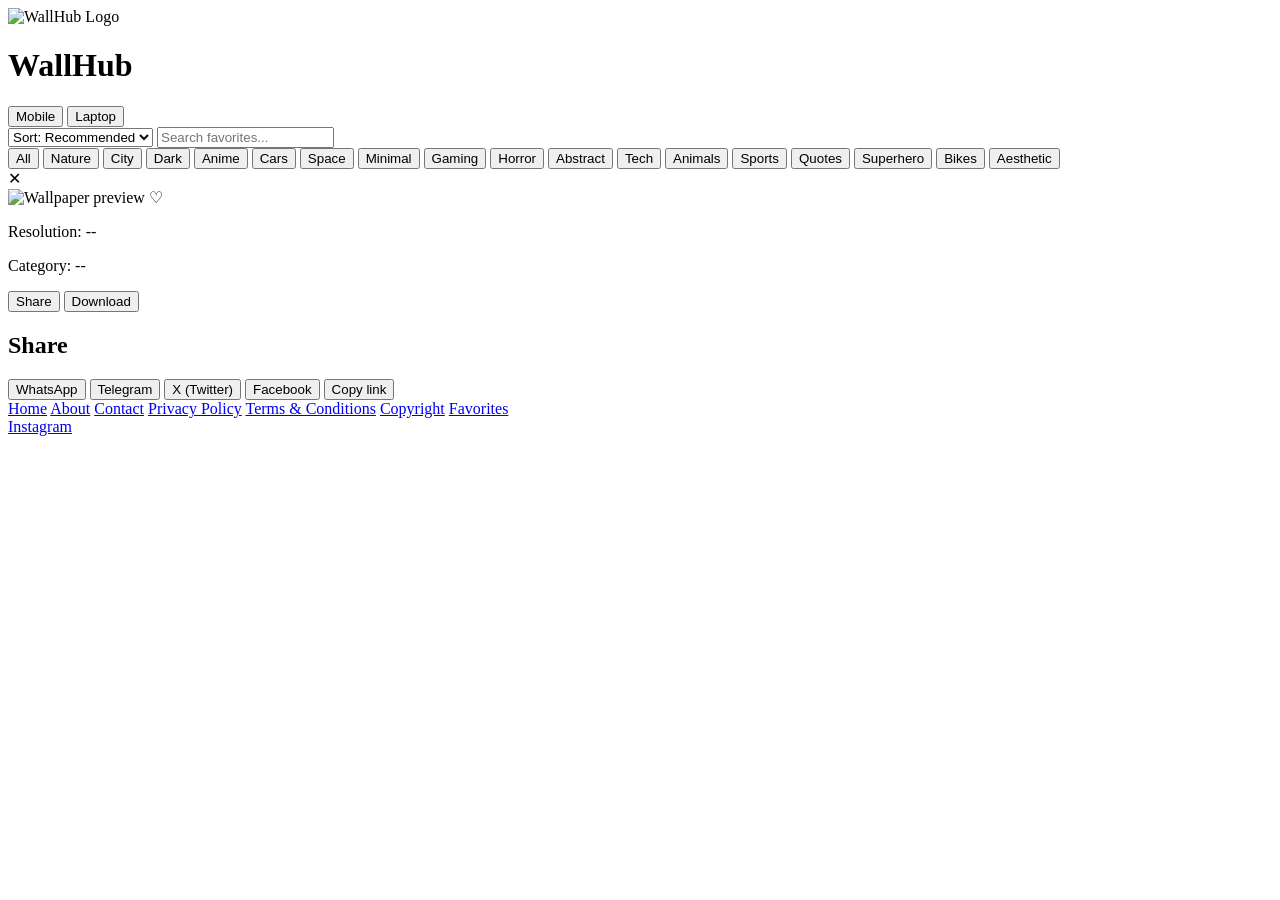
==== WallHub/pages/favorites.html @ d25a2101 "Add files via upload" ====
<!DOCTYPE html>
<html>
<head>
  <title>Favorites - WallHub</title>

  <meta name="viewport" content="width=device-width, initial-scale=1.0">

  <link rel="stylesheet" href="style.css">
  <link rel="stylesheet" href="mobile-layer.css">
  <link href="https://fonts.googleapis.com/css2?family=Poppins:wght@600;700&display=swap" rel="stylesheet">
  <script async src="https://pagead2.googlesyndication.com/pagead/js/adsbygoogle.js?client=ca-pub-6748886660799619"
     crossorigin="anonymous"></script>
</head>
<body class="mobile favorites-page loading">
  <div id="menuBtn" class="menu-icon" aria-label="Toggle menu" role="button" tabindex="0" aria-expanded="false">
    <span></span>
  </div>

  <div class="header">
    <div class="header-top">
      <div class="logo-box">
        <img src="assets/logo.png" class="logo" alt="WallHub Logo">
        <h1>WallHub</h1>
      </div>

      <div class="top-controls">
        <div class="device-toggle" id="deviceToggle">
          <button type="button" class="device-btn active" data-device="mobile">Mobile</button>
          <button type="button" class="device-btn" data-device="desktop">Laptop</button>
        </div>
      </div>
    </div>

    <div class="search-row">
      <select id="sortSelect" aria-label="Sort wallpapers">
        <option value="">Sort: Recommended</option>
        <option value="new">Newest</option>
        <option value="old">Oldest</option>
      </select>
      <input type="text" id="search" placeholder="Search favorites..." aria-label="Search favorites">
    </div>

    <div class="categories" id="categoriesBar">
      <button type="button" class="active" data-category="all">All</button>
      <button type="button" data-category="nature">Nature</button>
      <button type="button" data-category="city">City</button>
      <button type="button" data-category="dark">Dark</button>
      <button type="button" data-category="anime">Anime</button>
      <button type="button" data-category="cars">Cars</button>
      <button type="button" data-category="space">Space</button>
      <button type="button" data-category="minimal">Minimal</button>
      <button type="button" data-category="gaming">Gaming</button>
      <button type="button" data-category="horror">Horror</button>
      <button type="button" data-category="abstract">Abstract</button>
      <button type="button" data-category="tech">Tech</button>
      <button type="button" data-category="animals">Animals</button>
      <button type="button" data-category="sports">Sports</button>
      <button type="button" data-category="quotes">Quotes</button>
      <button type="button" data-category="superhero">Superhero</button>
      <button type="button" data-category="bikes">Bikes</button>
      <button type="button" data-category="aesthetic">Aesthetic</button>
    </div>
  </div>

  <div id="favoritesEmptyState" class="favorites-empty" hidden>
    <div class="favorites-empty-inner">
      <p class="favorites-empty-title">No favorites yet</p>
      <p class="favorites-empty-sub">Start liking wallpapers ❤️</p>
      <a href="index.html" class="favorites-empty-link">Browse wallpapers</a>
    </div>
  </div>

  <div id="wallpapers" class="grid"></div>

  <div id="popup" class="popup">
    <span onclick="closePopup()" class="closeBtn">✕</span>
    <div class="popup-inner">
      <div class="popup-img-box">
        <img id="popupImg" alt="Wallpaper preview">
        <span id="popupHeart">♡</span>
      </div>
      <div class="popup-meta">
        <p id="popupResolution">Resolution: --</p>
        <p id="popupCategory">Category: --</p>
      </div>
      <div class="popup-actions">
        <button type="button" id="shareBtn" class="share-btn" aria-label="Share wallpaper">Share</button>
        <button type="button" id="downloadBtn">Download</button>
      </div>
    </div>

    <div id="shareSheet" class="share-sheet" aria-hidden="true">
      <div class="share-sheet__backdrop" data-share-close tabindex="-1"></div>
      <div class="share-sheet__panel" role="dialog" aria-modal="true" aria-labelledby="shareSheetTitle">
        <div class="share-sheet__handle" aria-hidden="true"></div>
        <h2 id="shareSheetTitle" class="share-sheet__title">Share</h2>
        <div class="share-sheet__grid">
          <button type="button" class="share-sheet__opt" data-share="whatsapp">WhatsApp</button>
          <button type="button" class="share-sheet__opt" data-share="telegram">Telegram</button>
          <button type="button" class="share-sheet__opt" data-share="twitter">X (Twitter)</button>
          <button type="button" class="share-sheet__opt" data-share="facebook">Facebook</button>
          <button type="button" class="share-sheet__opt share-sheet__opt--wide" data-share="copy">Copy link</button>
        </div>
      </div>
    </div>
  </div>

  <div id="sidePanel" class="menu">

  <a href="index.html">Home</a>
  <a href="pages/about.html">About</a>
  <a href="pages/contact.html">Contact</a>
  <a href="pages/privacy.html">Privacy Policy</a>
  <a href="pages/terms.html">Terms & Conditions</a>
  <a href="pages/copyright.html">Copyright</a>
  <a href="favorites.html" aria-current="page">Favorites</a>

  <div class="social">
    <a href="https://www.instagram.com/realwallhub/" target="_blank"> Instagram</a>
  </div>

</div>

 <script src="data/wallpapers.js"></script>
<script src="script.js"></script>
<script src="mobile-mode.js"></script>

</body>
</html>
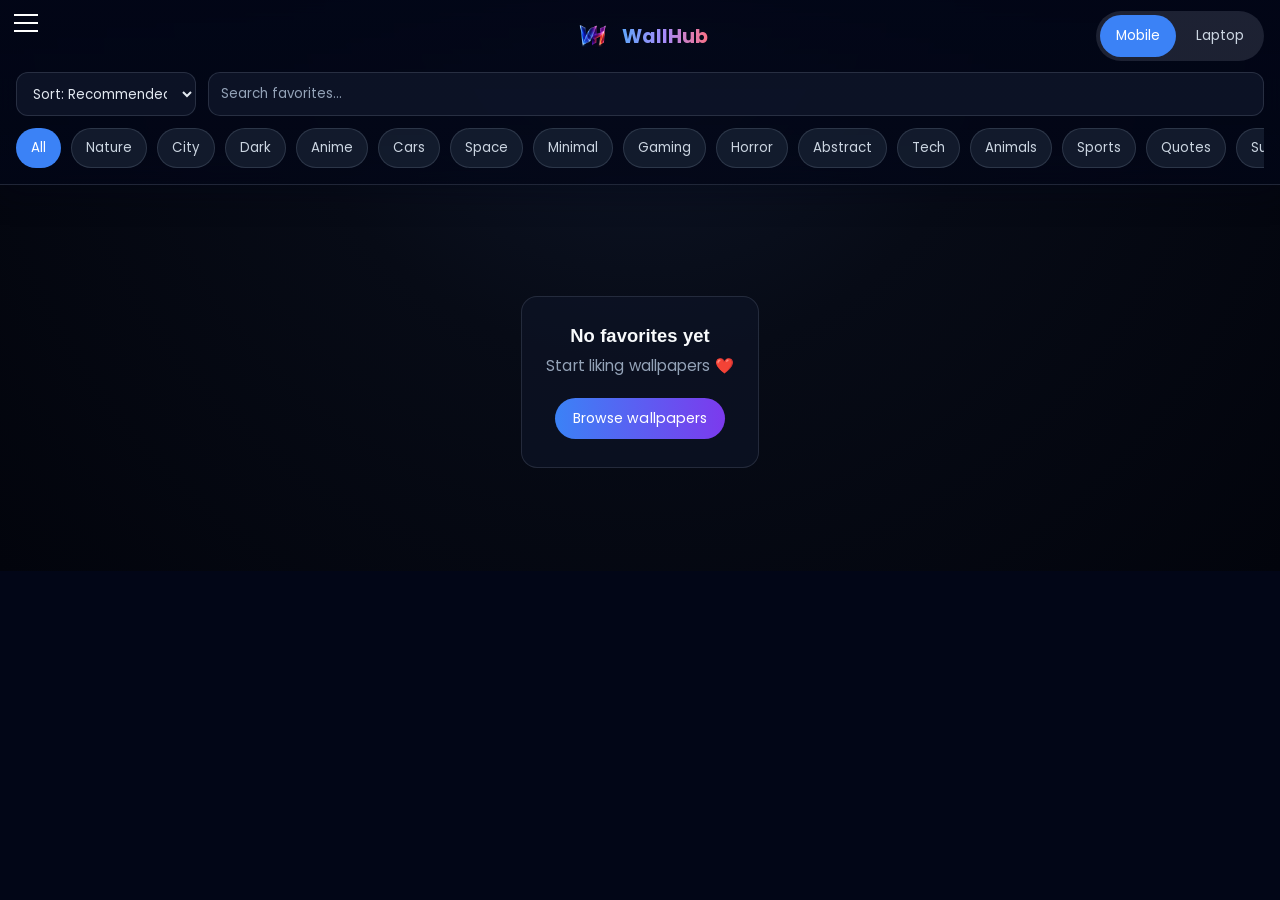
==== commit 9b61186f: "Update favorites.html" ====
--- a/WallHub/pages/favorites.html
+++ b/WallHub/pages/favorites.html
@@ -5,8 +5,8 @@
 
   <meta name="viewport" content="width=device-width, initial-scale=1.0">
 
-  <link rel="stylesheet" href="style.css">
-  <link rel="stylesheet" href="mobile-layer.css">
+  <link rel="stylesheet" href="../style.css">
+  <link rel="stylesheet" href="../mobile-layer.css">
   <link href="https://fonts.googleapis.com/css2?family=Poppins:wght@600;700&display=swap" rel="stylesheet">
   <script async src="https://pagead2.googlesyndication.com/pagead/js/adsbygoogle.js?client=ca-pub-6748886660799619"
      crossorigin="anonymous"></script>
@@ -19,7 +19,7 @@
   <div class="header">
     <div class="header-top">
       <div class="logo-box">
-        <img src="assets/logo.png" class="logo" alt="WallHub Logo">
+        <img src="../assets/logo.png" class="logo" alt="WallHub Logo">
         <h1>WallHub</h1>
       </div>
 
@@ -66,7 +66,7 @@
     <div class="favorites-empty-inner">
       <p class="favorites-empty-title">No favorites yet</p>
       <p class="favorites-empty-sub">Start liking wallpapers ❤️</p>
-      <a href="index.html" class="favorites-empty-link">Browse wallpapers</a>
+      <a href="../index.html" class="favorites-empty-link">Browse wallpapers</a>
     </div>
   </div>
 
@@ -107,12 +107,12 @@
 
   <div id="sidePanel" class="menu">
 
-  <a href="index.html">Home</a>
-  <a href="pages/about.html">About</a>
-  <a href="pages/contact.html">Contact</a>
-  <a href="pages/privacy.html">Privacy Policy</a>
-  <a href="pages/terms.html">Terms & Conditions</a>
-  <a href="pages/copyright.html">Copyright</a>
+  <a href="../index.html">Home</a>
+  <a href="about.html">About</a>
+  <a href="contact.html">Contact</a>
+  <a href="privacy.html">Privacy Policy</a>
+  <a href="terms.html">Terms & Conditions</a>
+  <a href="copyright.html">Copyright</a>
   <a href="favorites.html" aria-current="page">Favorites</a>
 
   <div class="social">
@@ -121,9 +121,9 @@
 
 </div>
 
- <script src="data/wallpapers.js"></script>
-<script src="script.js"></script>
-<script src="mobile-mode.js"></script>
+ <script src="../data/wallpapers.js"></script>
+<script src="../script.js"></script>
+<script src="../mobile-mode.js"></script>
 
 </body>
 </html>
--- a/WallHub/style.css
+++ b/WallHub/style.css
@@ -0,0 +1,1005 @@
+* {
+  margin: 0;
+  padding: 0;
+  box-sizing: border-box;
+  font-family: "Poppins", sans-serif;
+}
+
+html {
+  scroll-behavior: smooth;
+  background-color: #020617;
+}
+
+body {
+  background: linear-gradient(135deg, #0b1220, #020617);
+  color: #f8fafc;
+  overflow-x: hidden;
+  transition: opacity 0.28s ease, visibility 0.28s ease;
+}
+
+/* Hide main shell until app JS finishes init (avoids FOUC / layout flash) */
+body.loading {
+  visibility: hidden;
+  opacity: 0;
+}
+
+body.popup-open {
+  overflow: hidden;
+}
+
+.header {
+  position: sticky;
+  top: 0;
+  z-index: 1000;
+  width: 100%;
+  background: rgba(2, 6, 23, 0.88);
+  backdrop-filter: blur(12px);
+  border-bottom: 1px solid rgba(148, 163, 184, 0.14);
+  padding: 12px 16px 10px;
+}
+
+.header-top {
+  display: flex;
+  justify-content: center;
+  align-items: center;
+  position: relative;
+  min-height: 48px;
+  padding: 0 64px;
+  gap: 12px;
+}
+
+.logo-box {
+  position: absolute;
+  left: 50%;
+  transform: translateX(-50%);
+  display: flex;
+  align-items: center;
+  gap: 8px;
+}
+
+.logo {
+  width: 42px;
+  height: 42px;
+  object-fit: contain;
+}
+
+.logo-box h1 {
+  font-size: 1.2rem;
+  background: linear-gradient(90deg, #60a5fa, #a78bfa, #fb7185);
+  background-clip: text;
+  -webkit-background-clip: text;
+  color: transparent;
+}
+
+.top-controls {
+  display: flex;
+  align-items: center;
+  position: absolute;
+  right: 0;
+}
+
+.device-toggle {
+  display: inline-flex;
+  align-items: center;
+  padding: 4px;
+  background: rgba(148, 163, 184, 0.18);
+  border-radius: 999px;
+  gap: 4px;
+}
+
+.device-btn {
+  border: none;
+  border-radius: 999px;
+  background: transparent;
+  color: #cbd5e1;
+  padding: 10px 16px;
+  font-size: 0.86rem;
+  cursor: pointer;
+  min-height: 42px;
+  transition: background 0.22s ease, color 0.22s ease, transform 0.2s ease;
+}
+
+.device-btn.active {
+  background: #3b82f6;
+  color: #fff;
+}
+
+.device-btn:active {
+  transform: scale(0.97);
+}
+
+.search-row {
+  margin-top: 12px;
+  display: grid;
+  grid-template-columns: 180px minmax(0, 1fr);
+  gap: 10px;
+}
+
+#sortSelect,
+#search {
+  width: 100%;
+  min-height: 44px;
+  border-radius: 12px;
+  border: 1px solid rgba(148, 163, 184, 0.25);
+  background: rgba(255, 255, 255, 0.05);
+  color: #e2e8f0;
+  padding: 10px 12px;
+  outline: none;
+}
+
+#sortSelect option {
+  color: #0f172a;
+}
+
+#search::placeholder {
+  color: #94a3b8;
+}
+
+.categories {
+  margin-top: 12px;
+  display: flex;
+  gap: 8px;
+  overflow-x: auto;
+  scrollbar-width: thin;
+  padding-bottom: 4px;
+}
+
+.categories button {
+  border: 1px solid rgba(148, 163, 184, 0.22);
+  background: rgba(30, 41, 59, 0.8);
+  color: #e2e8f0;
+  border-radius: 999px;
+  cursor: pointer;
+  flex: 0 0 auto;
+  min-height: 40px;
+  padding: 9px 14px;
+  transition: transform 0.2s ease, background 0.2s ease, border-color 0.2s ease;
+}
+
+.categories button:hover {
+  background: rgba(59, 130, 246, 0.25);
+}
+
+.categories button:active {
+  transform: scale(0.97);
+}
+
+.categories button.active {
+  background: #3b82f6;
+  border-color: transparent;
+  color: #fff;
+}
+
+.wallpaper {
+  position: relative;
+  border-radius: 16px;
+  padding: 8px;
+  background: rgba(255, 255, 255, 0.04);
+  border: 1px solid rgba(148, 163, 184, 0.18);
+  overflow: hidden;
+  transition: transform 0.22s ease, box-shadow 0.22s ease;
+}
+
+.wallpaper img {
+  width: 100%;
+  height: 100%;
+  border-radius: 12px;
+  object-fit: cover;
+  display: block;
+  cursor: pointer;
+}
+
+.wallpaper[data-device="mobile"] {
+  aspect-ratio: 9 / 16;
+}
+
+.wallpaper[data-device="desktop"] {
+  aspect-ratio: 16 / 9;
+}
+
+@media (hover: hover) and (pointer: fine) {
+  .wallpaper:hover {
+    transform: translateY(-3px);
+    box-shadow: 0 12px 24px rgba(0, 0, 0, 0.25);
+  }
+}
+
+.heart {
+  position: absolute;
+  top: 16px;
+  right: 16px;
+  border: none;
+  background: rgba(2, 6, 23, 0.75);
+  color: #fff;
+  border-radius: 999px;
+  width: 34px;
+  height: 34px;
+  cursor: pointer;
+  display: inline-flex;
+  align-items: center;
+  justify-content: center;
+}
+
+.heart:active {
+  transform: scale(0.94);
+}
+
+/* Infinite scroll (replaces Load More) */
+.infinite-scroll-footer {
+  width: 100%;
+  max-width: 100%;
+  padding: 8px 16px 28px;
+  box-sizing: border-box;
+}
+
+.scroll-sentinel {
+  width: 100%;
+  height: 1px;
+  pointer-events: none;
+}
+
+.infinite-status {
+  text-align: center;
+  font-size: 0.86rem;
+  color: #94a3b8;
+  padding: 14px 12px 8px;
+  min-height: 1.25em;
+  transition: opacity 0.2s ease;
+}
+
+.infinite-status[hidden] {
+  display: none !important;
+}
+
+.infinite-status--loading {
+  color: #cbd5e1;
+}
+
+.infinite-status--end {
+  color: #64748b;
+  font-size: 0.82rem;
+}
+
+.popup {
+  position: fixed;
+  inset: 0;
+  background: rgba(2, 6, 23, 0.95);
+  display: none;
+  align-items: center;
+  justify-content: center;
+  z-index: 17000;
+  padding: 20px;
+}
+
+.popup-inner {
+  width: min(96vw, 900px);
+  max-height: 92vh;
+  overflow: auto;
+  border-radius: 16px;
+  border: 1px solid rgba(148, 163, 184, 0.2);
+  background: rgba(15, 23, 42, 0.85);
+  padding: 16px;
+}
+
+.popup-img-box {
+  position: relative;
+}
+
+#popupImg {
+  width: 100%;
+  max-height: 70vh;
+  object-fit: contain;
+  border-radius: 12px;
+  background: #000;
+}
+
+#popupHeart {
+  position: absolute;
+  top: 10px;
+  right: 10px;
+  width: 36px;
+  height: 36px;
+  display: inline-flex;
+  align-items: center;
+  justify-content: center;
+  border-radius: 999px;
+  background: rgba(2, 6, 23, 0.7);
+  cursor: pointer;
+}
+
+.popup-meta {
+  margin-top: 12px;
+  color: #cbd5e1;
+  display: grid;
+  gap: 4px;
+}
+
+.popup-actions {
+  display: flex;
+  flex-wrap: wrap;
+  gap: 10px;
+  margin-top: 12px;
+  align-items: stretch;
+}
+
+.popup-actions .share-btn,
+.popup-actions #downloadBtn {
+  flex: 1;
+  min-width: 120px;
+  margin-top: 0;
+}
+
+.share-btn {
+  border: 1px solid rgba(148, 163, 184, 0.35);
+  border-radius: 12px;
+  min-height: 44px;
+  padding: 10px 18px;
+  background: rgba(30, 41, 59, 0.85);
+  color: #e2e8f0;
+  cursor: pointer;
+  font-family: inherit;
+  font-size: 0.9rem;
+  font-weight: 600;
+  transition: background 0.2s ease, border-color 0.2s ease, transform 0.15s ease;
+}
+
+.share-btn:hover {
+  background: rgba(51, 65, 85, 0.9);
+  border-color: rgba(96, 165, 250, 0.45);
+}
+
+.share-btn:active {
+  transform: scale(0.98);
+}
+
+#downloadBtn {
+  border: none;
+  border-radius: 12px;
+  min-height: 44px;
+  padding: 10px 18px;
+  background: #3b82f6;
+  color: #fff;
+  cursor: pointer;
+  font-family: inherit;
+  font-size: 0.9rem;
+  font-weight: 600;
+}
+
+/* Share sheet (bottom sheet on mobile, centered on desktop) */
+.share-sheet {
+  position: fixed;
+  inset: 0;
+  z-index: 17500;
+  display: flex;
+  align-items: flex-end;
+  justify-content: center;
+  pointer-events: none;
+  visibility: hidden;
+  opacity: 0;
+  transition: opacity 0.28s ease, visibility 0.28s ease;
+}
+
+.share-sheet.share-sheet--open {
+  pointer-events: auto;
+  visibility: visible;
+  opacity: 1;
+}
+
+.share-sheet__backdrop {
+  position: absolute;
+  inset: 0;
+  background: rgba(2, 6, 23, 0.55);
+  cursor: pointer;
+}
+
+.share-sheet__panel {
+  position: relative;
+  width: 100%;
+  max-width: 440px;
+  max-height: min(85vh, 520px);
+  overflow-y: auto;
+  padding: 12px 16px 20px;
+  background: linear-gradient(180deg, #0f172a, #020617);
+  border: 1px solid rgba(148, 163, 184, 0.2);
+  border-radius: 20px 20px 0 0;
+  box-shadow: 0 -12px 40px rgba(0, 0, 0, 0.45);
+  transform: translateY(100%);
+  transition: transform 0.32s cubic-bezier(0.32, 0.72, 0, 1);
+}
+
+.share-sheet--open .share-sheet__panel {
+  transform: translateY(0);
+}
+
+.share-sheet__handle {
+  width: 40px;
+  height: 4px;
+  margin: 4px auto 12px;
+  border-radius: 999px;
+  background: rgba(148, 163, 184, 0.35);
+}
+
+.share-sheet__title {
+  font-size: 1.05rem;
+  font-weight: 600;
+  color: #f8fafc;
+  text-align: center;
+  margin-bottom: 14px;
+}
+
+.share-sheet__grid {
+  display: grid;
+  grid-template-columns: 1fr 1fr;
+  gap: 10px;
+}
+
+.share-sheet__opt {
+  border: 1px solid rgba(148, 163, 184, 0.22);
+  border-radius: 14px;
+  min-height: 48px;
+  padding: 12px 14px;
+  background: rgba(30, 41, 59, 0.75);
+  color: #e2e8f0;
+  font-family: inherit;
+  font-size: 0.88rem;
+  font-weight: 600;
+  cursor: pointer;
+  transition: background 0.2s ease, border-color 0.2s ease, transform 0.15s ease;
+}
+
+.share-sheet__opt:hover {
+  background: rgba(59, 130, 246, 0.22);
+  border-color: rgba(96, 165, 250, 0.4);
+}
+
+.share-sheet__opt:active {
+  transform: scale(0.98);
+}
+
+.share-sheet__opt--wide {
+  grid-column: 1 / -1;
+}
+
+@media (min-width: 769px) {
+  .share-sheet {
+    align-items: center;
+    padding: 20px;
+  }
+
+  .share-sheet__panel {
+    border-radius: 16px;
+    padding: 20px 20px 22px;
+    transform: translateY(12px) scale(0.96);
+    opacity: 0;
+    transition: transform 0.28s cubic-bezier(0.32, 0.72, 0, 1), opacity 0.28s ease;
+  }
+
+  .share-sheet--open .share-sheet__panel {
+    transform: translateY(0) scale(1);
+    opacity: 1;
+  }
+
+  .share-sheet__handle {
+    display: none;
+  }
+}
+
+.closeBtn {
+  position: fixed;
+  top: 16px;
+  right: 16px;
+  z-index: 19000;
+  width: 40px;
+  height: 40px;
+  border-radius: 999px;
+  background: rgba(2, 6, 23, 0.75);
+  display: inline-flex;
+  align-items: center;
+  justify-content: center;
+  font-size: 1.1rem;
+  cursor: pointer;
+}
+
+#menuBtn {
+  position: fixed;
+  top: 14px;
+  left: 14px;
+  z-index: 20000;
+  width: 24px;
+  height: 18px;
+  display: block;
+  background: transparent;
+  border: none;
+  border-radius: 0;
+  cursor: pointer;
+  padding: 0;
+  position: fixed;
+  pointer-events: auto;
+}
+
+#menuBtn span,
+#menuBtn::before,
+#menuBtn::after {
+  content: "";
+  position: absolute;
+  width: 100%;
+  height: 2px;
+  background: white;
+  transition: 0.3s;
+}
+
+#menuBtn span {
+  top: 50%;
+  transform: translateY(-50%);
+}
+
+#menuBtn::before {
+  top: 0;
+}
+
+#menuBtn::after {
+  bottom: 0;
+}
+
+#menuBtn.open span {
+  opacity: 0;
+}
+
+#menuBtn.open::before {
+  top: 50%;
+  transform: rotate(45deg);
+}
+
+#menuBtn.open::after {
+  bottom: 50%;
+  transform: rotate(-45deg);
+}
+
+#sidePanel {
+  position: fixed;
+  top: 0;
+  left: -260px;
+  width: 230px;
+  height: 100%;
+  background: #020617;
+  padding: 90px 20px 20px;
+  transition: left 0.3s ease;
+  display: flex;
+  flex-direction: column;
+  gap: 12px;
+  z-index: 15000;
+}
+
+#sidePanel.active {
+  left: 0;
+}
+
+.menu {
+  display: none;
+  opacity: 0;
+  visibility: hidden;
+}
+
+.menu.active {
+  display: flex;
+  opacity: 1;
+  visibility: visible;
+  animation: menuFadeIn 0.22s ease;
+}
+
+@keyframes menuFadeIn {
+  from {
+    opacity: 0;
+  }
+  to {
+    opacity: 1;
+  }
+}
+
+#sidePanel a {
+  color: #cbd5e1;
+  text-decoration: none;
+  padding: 10px 12px;
+  border-radius: 8px;
+  transition: 0.2s;
+}
+
+#sidePanel a:hover {
+  background: rgba(59, 130, 246, 0.2);
+  color: #3b82f6;
+}
+
+.social {
+  margin-top: auto;
+}
+
+.social a {
+  color: #e1306c;
+  font-weight: 500;
+}
+
+.page-container {
+  max-width: 800px;
+  margin: 30px auto 40px;
+  padding: 30px;
+  background: rgba(255, 255, 255, 0.03);
+  border-radius: 12px;
+  box-shadow: 0 10px 40px rgba(0, 0, 0, 0.5);
+}
+
+.page-container h1 {
+  font-size: 28px;
+  margin-bottom: 15px;
+  text-align: center;
+  background: linear-gradient(90deg, #3b82f6, #9333ea, #ff4d4d);
+  background-clip: text;
+  -webkit-background-clip: text;
+  color: transparent;
+}
+
+.page-container p {
+  font-size: 16px;
+  color: #cbd5e1;
+  line-height: 1.8;
+  margin-bottom: 16px;
+}
+
+.page-container a {
+  color: #3b82f6;
+}
+
+.page-logo {
+  text-align: center;
+  margin-top: 10px;
+  margin-bottom: 10px;
+}
+
+.page-logo img {
+  width: 90px;
+  margin-bottom: 5px;
+}
+
+.page-logo h2 {
+  font-size: 20px;
+  background: linear-gradient(90deg, #3b82f6, #9333ea, #ff4d4d);
+  background-clip: text;
+  -webkit-background-clip: text;
+  color: transparent;
+}
+
+.contact-form {
+  display: flex;
+  flex-direction: column;
+  gap: 12px;
+  margin-top: 15px;
+}
+
+.contact-form input,
+.contact-form textarea {
+  padding: 12px;
+  border-radius: 10px;
+  border: none;
+  background: rgba(255, 255, 255, 0.05);
+  color: white;
+  outline: none;
+}
+
+.contact-form input::placeholder,
+.contact-form textarea::placeholder {
+  color: #94a3b8;
+}
+
+.contact-form button {
+  padding: 12px;
+  border-radius: 10px;
+  border: none;
+  background: linear-gradient(90deg, #3b82f6, #9333ea, #ff4d4d);
+  color: white;
+  font-weight: 500;
+  cursor: pointer;
+}
+
+.contact-info {
+  background: rgba(255, 255, 255, 0.04);
+  padding: 12px 15px;
+  border-radius: 10px;
+  color: #cbd5e1;
+  font-size: 15px;
+  line-height: 1.6;
+  margin-bottom: 15px;
+}
+
+/* MOBILE (DEFAULT) */
+#wallpapers {
+  display: grid;
+  gap: 6px;
+}
+
+#wallpapers {
+  display: grid;
+  gap: 6px;
+}
+
+/* MOBILE MODE */
+body.mobile #wallpapers {
+  grid-template-columns: repeat(6, 1fr);
+}
+
+/* LAPTOP MODE */
+body.desktop #wallpapers {
+  grid-template-columns: repeat(3, 1fr);
+  gap: 12px;
+}
+
+@media (max-width: 768px) {
+  /* Grid: viewport-based so correct columns paint before JS adds body.is-mobile */
+  body.mobile #wallpapers {
+    grid-template-columns: repeat(2, 1fr);
+    gap: 10px;
+  }
+
+  body.desktop #wallpapers {
+    grid-template-columns: repeat(1, 1fr);
+    gap: 12px;
+  }
+
+  .header {
+    padding: 10px 10px 8px;
+  }
+
+  .logo-box h1 {
+    font-size: 1rem;
+  }
+
+  .search-row {
+    grid-template-columns: 1fr;
+  }
+
+  .categories button {
+    min-height: 42px;
+    padding: 9px 13px;
+  }
+
+  #menuBtn {
+    width: 24px;
+    height: 18px;
+    top: 10px;
+    left: 10px;
+  }
+}
+
+/* ===== UI Refresh Layer (non-breaking) ===== */
+:root {
+  --bg-start: #070b16;
+  --bg-end: #02040c;
+  --surface-1: rgba(15, 23, 42, 0.82);
+  --surface-2: rgba(30, 41, 59, 0.62);
+  --line-soft: rgba(148, 163, 184, 0.2);
+  --text-strong: #f8fafc;
+  --text-muted: #cbd5e1;
+  --brand-a: #3b82f6;
+  --brand-b: #7c3aed;
+}
+
+body {
+  background: radial-gradient(circle at top, #0f172a 0%, var(--bg-start) 42%, var(--bg-end) 100%);
+  color: var(--text-strong);
+  letter-spacing: 0.1px;
+}
+
+.header {
+  background: linear-gradient(180deg, rgba(2, 6, 23, 0.92), rgba(2, 6, 23, 0.78));
+  border-bottom: 1px solid var(--line-soft);
+  box-shadow: 0 8px 28px rgba(2, 6, 23, 0.35);
+}
+
+.search-row {
+  gap: 12px;
+}
+
+#sortSelect,
+#search {
+  background: var(--surface-1);
+  border-color: var(--line-soft);
+  transition: border-color 0.2s ease, box-shadow 0.2s ease, background 0.2s ease;
+}
+
+#sortSelect:focus,
+#search:focus {
+  border-color: rgba(96, 165, 250, 0.65);
+  box-shadow: 0 0 0 3px rgba(59, 130, 246, 0.22);
+}
+
+.categories {
+  gap: 10px;
+  padding-bottom: 6px;
+}
+
+.categories button {
+  background: var(--surface-2);
+  border-color: var(--line-soft);
+  color: var(--text-muted);
+  transition: background 0.2s ease, color 0.2s ease, transform 0.16s ease, border-color 0.2s ease;
+}
+
+.categories button:hover {
+  border-color: rgba(96, 165, 250, 0.45);
+}
+
+.grid,
+#wallpapers {
+  padding: 14px 16px 0;
+}
+
+.wallpaper {
+  background: linear-gradient(180deg, rgba(30, 41, 59, 0.45), rgba(15, 23, 42, 0.35));
+  border: 1px solid rgba(148, 163, 184, 0.22);
+  box-shadow: 0 8px 20px rgba(2, 6, 23, 0.32);
+  transition: transform 0.22s ease, box-shadow 0.22s ease, border-color 0.22s ease;
+}
+
+.wallpaper:hover {
+  border-color: rgba(96, 165, 250, 0.48);
+  box-shadow: 0 14px 30px rgba(2, 6, 23, 0.48);
+}
+
+.wallpaper img {
+  transition: transform 0.35s ease, filter 0.35s ease;
+}
+
+@media (hover: hover) and (pointer: fine) {
+  .wallpaper:hover img {
+    transform: scale(1.03);
+    filter: saturate(1.06);
+  }
+}
+
+.heart {
+  background: rgba(2, 6, 23, 0.7);
+  backdrop-filter: blur(2px);
+  border: 1px solid rgba(148, 163, 184, 0.25);
+}
+
+#downloadBtn {
+  background: linear-gradient(90deg, var(--brand-a), var(--brand-b));
+  box-shadow: 0 8px 20px rgba(59, 130, 246, 0.3);
+  transition: transform 0.18s ease, box-shadow 0.2s ease, filter 0.2s ease;
+}
+
+#downloadBtn:hover {
+  transform: translateY(-1px);
+  box-shadow: 0 12px 24px rgba(59, 130, 246, 0.38);
+  filter: brightness(1.04);
+}
+
+.popup-inner {
+  background: linear-gradient(180deg, rgba(15, 23, 42, 0.9), rgba(2, 6, 23, 0.88));
+  box-shadow: 0 24px 48px rgba(2, 6, 23, 0.55);
+}
+
+#sidePanel {
+  background: linear-gradient(180deg, #020617, #02040c);
+  border-right: 1px solid rgba(148, 163, 184, 0.16);
+}
+
+#sidePanel a {
+  border: 1px solid transparent;
+}
+
+#sidePanel a:hover {
+  border-color: rgba(59, 130, 246, 0.25);
+}
+
+.page-container {
+  border: 1px solid rgba(148, 163, 184, 0.18);
+  background: linear-gradient(180deg, rgba(15, 23, 42, 0.72), rgba(2, 6, 23, 0.62));
+}
+
+.back-btn {
+  display: inline-flex;
+  align-items: center;
+  gap: 8px;
+  margin-top: 8px;
+  text-decoration: none;
+  color: #93c5fd;
+}
+
+@media (max-width: 900px) {
+  .grid,
+  #wallpapers {
+    padding: 12px 12px 0;
+  }
+}
+
+/* Favorites toast */
+.wallhub-toast {
+  position: fixed;
+  top: 20px;
+  left: 50%;
+  transform: translateX(-50%) translateY(-12px);
+  z-index: 20001;
+  max-width: min(90vw, 360px);
+  padding: 10px 18px;
+  background: rgba(15, 23, 42, 0.96);
+  border: 1px solid rgba(148, 163, 184, 0.28);
+  border-radius: 999px;
+  color: #f8fafc;
+  font-size: 0.88rem;
+  text-align: center;
+  opacity: 0;
+  pointer-events: none;
+  transition: opacity 0.22s ease, transform 0.22s ease;
+  box-shadow: 0 10px 30px rgba(2, 6, 23, 0.45);
+}
+
+.wallhub-toast.wallhub-toast--visible {
+  opacity: 1;
+  transform: translateX(-50%) translateY(0);
+}
+
+.wallhub-toast--clickable {
+  cursor: pointer;
+  pointer-events: auto;
+  border-color: rgba(96, 165, 250, 0.45);
+  box-shadow: 0 10px 28px rgba(59, 130, 246, 0.22);
+}
+
+.wallhub-toast--clickable:focus-visible {
+  outline: 2px solid rgba(96, 165, 250, 0.7);
+  outline-offset: 2px;
+}
+
+/* Favorites page empty state */
+.favorites-empty {
+  display: flex;
+  align-items: center;
+  justify-content: center;
+  min-height: 42vh;
+  padding: 32px 20px;
+  margin: 8px 0 16px;
+}
+
+.favorites-empty[hidden] {
+  display: none !important;
+}
+
+.favorites-empty-inner {
+  text-align: center;
+  max-width: 320px;
+  padding: 28px 24px;
+  border-radius: 16px;
+  background: rgba(15, 23, 42, 0.55);
+  border: 1px solid rgba(148, 163, 184, 0.18);
+}
+
+.favorites-empty-title {
+  font-size: 1.15rem;
+  color: #f8fafc;
+  margin-bottom: 8px;
+  font-weight: 600;
+}
+
+.favorites-empty-sub {
+  font-size: 0.95rem;
+  color: #94a3b8;
+  line-height: 1.5;
+  margin-bottom: 20px;
+}
+
+.favorites-empty-link {
+  display: inline-flex;
+  align-items: center;
+  justify-content: center;
+  padding: 10px 18px;
+  border-radius: 999px;
+  background: linear-gradient(90deg, var(--brand-a), var(--brand-b));
+  color: #fff !important;
+  text-decoration: none;
+  font-size: 0.88rem;
+  transition: filter 0.2s ease, transform 0.15s ease;
+}
+
+.favorites-empty-link:hover {
+  filter: brightness(1.06);
+  transform: translateY(-1px);
+}
--- a/WallHub/mobile-layer.css
+++ b/WallHub/mobile-layer.css
@@ -0,0 +1,185 @@
+@media (max-width: 768px) {
+  body.is-mobile {
+    padding: 12px;
+  }
+
+  body.is-mobile * {
+    max-width: 100%;
+    box-sizing: border-box;
+  }
+
+  body.is-mobile .header {
+    padding: 12px 12px 10px;
+    border-radius: 14px;
+  }
+
+  body.is-mobile .header-top {
+    position: relative;
+    min-height: 44px;
+    padding: 0 0 0 44px;
+  }
+
+  body.is-mobile .logo-box {
+    position: absolute;
+    left: 45%;
+    transform: translateX(-46%);
+    max-width: calc(100% - 140px);
+    display: flex;
+    align-items: center;
+    justify-content: center;
+    gap: 8px;
+    text-align: center;
+    pointer-events: none;
+  }
+
+  body.is-mobile .logo {
+    width: 34px;
+    height: 34px;
+    margin-left: 0;
+  }
+
+  body.is-mobile .logo-box h1 {
+    font-size: 1rem;
+    line-height: 1.2;
+    white-space: nowrap;
+  }
+
+  body.is-mobile .top-controls {
+    position: absolute;
+    right: 0;
+    top: 0;
+    width: auto;
+    display: flex;
+    justify-content: center;
+    align-items: center;
+  }
+
+  body.is-mobile .device-toggle {
+    width: 124px;
+    padding: 2px;
+    gap: 2px;
+    justify-content: center;
+    transform: none;
+    margin: 0;
+  }
+
+  body.is-mobile .device-btn {
+    flex: 1 1 0;
+    min-width: 0;
+    min-height: 32px;
+    padding: 6px 8px;
+    font-size: 11px;
+    border-radius: 999px;
+  }
+
+  body.is-mobile .search-row {
+    grid-template-columns: 1fr;
+    gap: 10px;
+    margin-top: 10px;
+  }
+
+  body.is-mobile #sortSelect,
+  body.is-mobile #search {
+    min-height: 42px;
+    padding: 9px 12px;
+  }
+
+  body.is-mobile .categories {
+    display: flex;
+    flex-wrap: nowrap;
+    overflow-x: auto;
+    gap: 8px;
+    margin-top: 10px;
+    padding: 6px 0 14px;
+    scrollbar-width: none;
+    position: relative;
+    scroll-behavior: smooth;
+    -webkit-overflow-scrolling: touch;
+  }
+
+  body.is-mobile .categories::-webkit-scrollbar {
+    display: none;
+  }
+
+  body.is-mobile .categories::after {
+    content: "";
+    position: absolute;
+    right: 0;
+    top: 0;
+    height: 100%;
+    width: 25px;
+    pointer-events: none;
+    background: linear-gradient(to left, rgba(0, 0, 0, 0.35), transparent);
+    z-index: 2;
+  }
+
+  body.is-mobile .scroll-indicator {
+    position: absolute;
+    bottom: 2px;
+    left: 0;
+    width: 40px;
+    height: 2px;
+    border-radius: 2px;
+    background: rgba(255, 255, 255, 0.7);
+    opacity: 0.7;
+    pointer-events: none;
+    transition: transform 0.2s ease, opacity 0.2s ease;
+    z-index: 3;
+  }
+
+  body.is-mobile .category-btn,
+  body.is-mobile .categories button {
+    flex: 0 0 auto;
+    min-width: auto;
+    min-height: 34px;
+    padding: 7px 12px;
+    font-size: 12px;
+    white-space: nowrap;
+    border-radius: 999px;
+  }
+
+  body.is-mobile.mobile #wallpapers {
+    grid-template-columns: repeat(2, 1fr);
+    gap: 10px;
+  }
+
+  body.is-mobile.desktop #wallpapers {
+    grid-template-columns: repeat(1, 1fr);
+    gap: 12px;
+  }
+
+  body.is-mobile #wallpapers {
+    margin-top: 12px;
+    padding: 0 2px;
+  }
+
+  body.is-mobile .wallpaper {
+    padding: 6px;
+    border-radius: 12px;
+    overflow: hidden;
+  }
+
+  body.is-mobile .wallpaper img {
+    border-radius: 10px;
+    display: block;
+    width: 100%;
+    height: 100%;
+    object-fit: cover;
+    object-position: center;
+  }
+
+  body.is-mobile .heart {
+    top: 10px;
+    right: 10px;
+    width: 30px;
+    height: 30px;
+    font-size: 14px;
+  }
+
+  body.is-mobile #menuBtn {
+    top: 10px;
+    left: 10px;
+    width: 22px;
+    height: 16px;
+  }
+}
